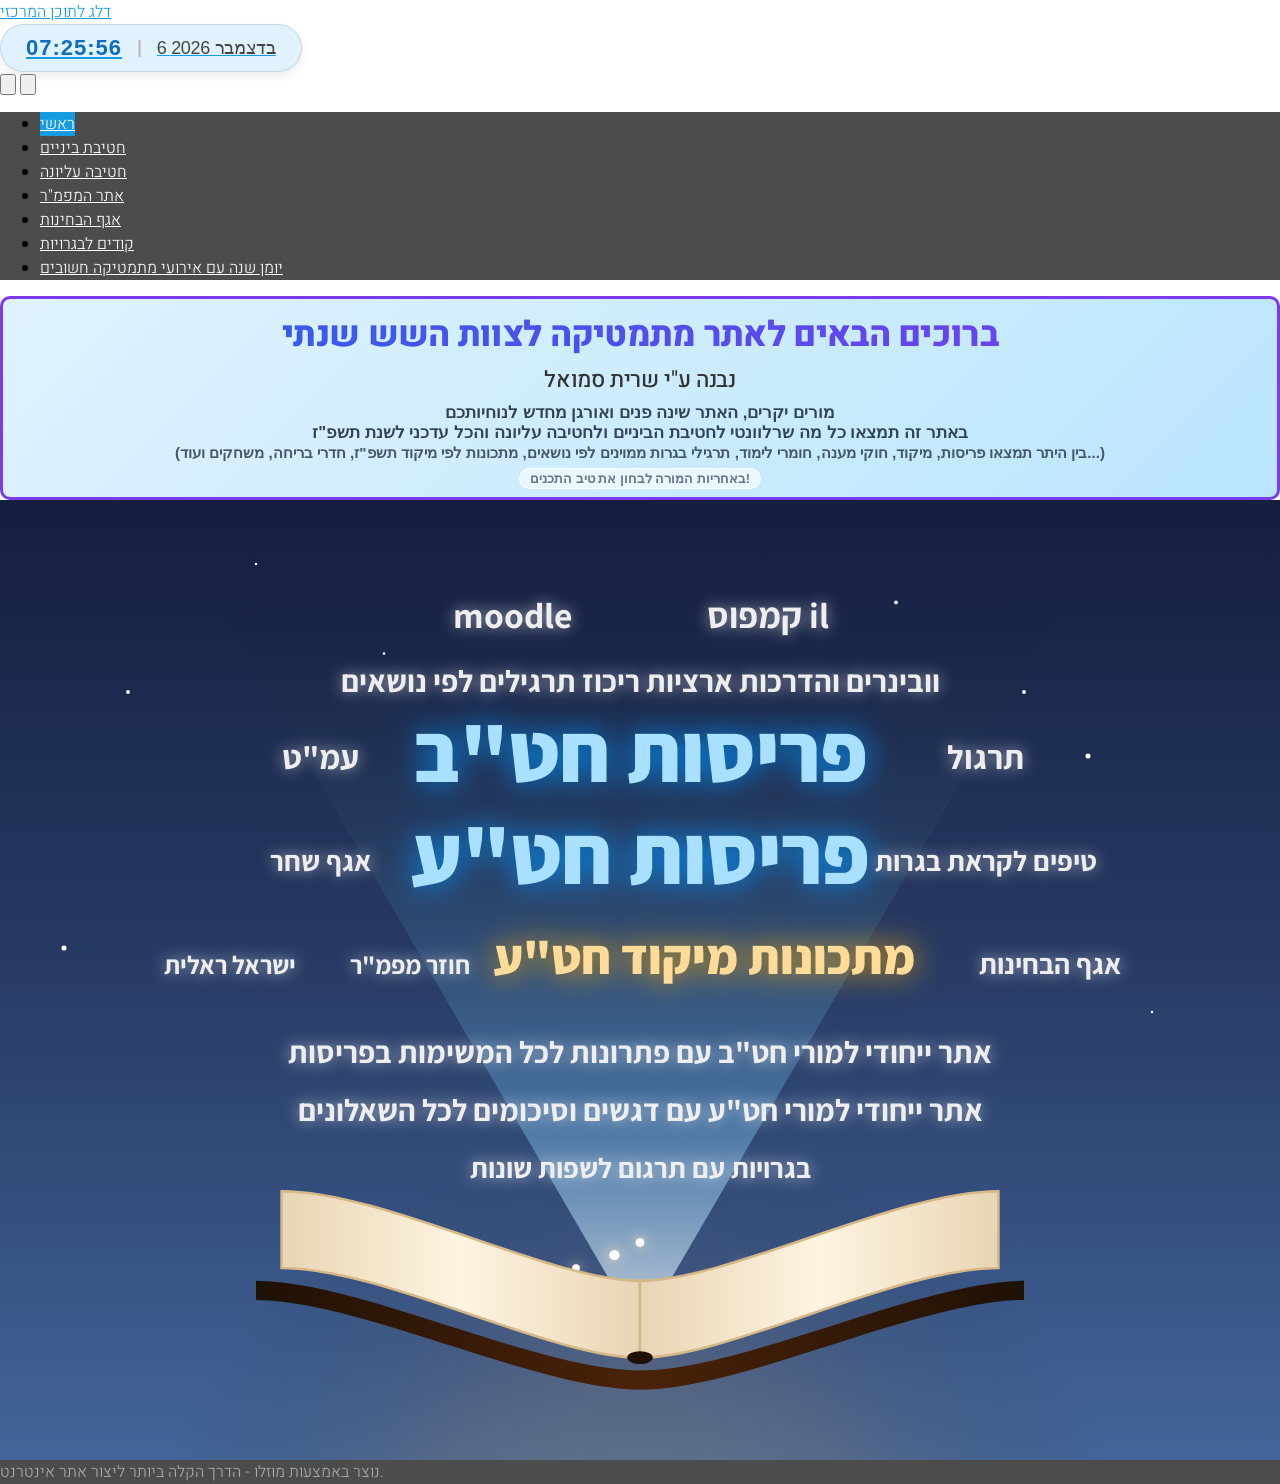
==== index.html @ 98b217c8 "Original Mozello export (backup) Co-Authored-By: Claude Opus 5.5 <noreply@anthropic.com>" ====
<!doctype html>

<html lang="he">

    <head>

        <title>לצוות השש שנתי מאת שרית סמואל - ראשי</title>


    <link rel="canonical" href="index.html">




        <link rel="preconnect" href="https://dss4hwpyv4qfp.cloudfront.net"><link rel="preconnect" href="https://site-1101069.mozfiles.com">
        <meta charset="utf-8" />
        <meta name="viewport" content="width=device-width,initial-scale=1.0,maximum-scale=1.0" />

        <link href="https://dss4hwpyv4qfp.cloudfront.net/designs/_shared/fonts/?family=Open+Sans:regular,italic,600,700&subset=latin,latin-ext,cyrillic" rel="stylesheet" type="text/css" />
        <link rel="stylesheet" href="https://dss4hwpyv4qfp.cloudfront.net/designs/_shared/css/layout-shared.css?v=2.837" type="text/css" />
        <link rel="stylesheet" href="https://dss4hwpyv4qfp.cloudfront.net/designs/_shared/css/legacy-v1.css?v=2.837" type="text/css" />
        <link rel="stylesheet" href="https://dss4hwpyv4qfp.cloudfront.net/designs/clarity/css/layout.css?v=2.837" type="text/css" />
        <link rel="stylesheet" href="https://dss4hwpyv4qfp.cloudfront.net/designs/clarity/css/editable.css?v=2.837" type="text/css" />

        <link href="favicon.png%3F0" rel="shortcut icon">
<link href="favicon.png%3F0" rel="apple-touch-icon">        
                <script src="https://dss4hwpyv4qfp.cloudfront.net/libs/js/jquery/2.2.4/jquery.min.js" ></script>
            <script src="https://dss4hwpyv4qfp.cloudfront.net/libs/js/bannerplay/jquery.bannerplay.js?v=2.837" defer></script>
            <script src="https://dss4hwpyv4qfp.cloudfront.net/libs/js/responsivevideos/jquery.responsivevideos.js?v=2.837" defer></script>
            <script src="https://dss4hwpyv4qfp.cloudfront.net/designs/_shared/js/bookings.js?v=2.837" defer></script>
            <script src="https://dss4hwpyv4qfp.cloudfront.net/designs/_shared/js/designfx.js?v=2.837" defer></script>
            <script src="https://dss4hwpyv4qfp.cloudfront.net/libs/js/mozlive.js?v=2.837" ></script>
            <script>var FRONTEND_CDN = 'https://dss4hwpyv4qfp.cloudfront.net';</script>



            <script>
                var mozCatalogUser = {
                    isLoggedIn: 0,
                    favorites: []
                }
            </script>
            

    

    <script src="https://dss4hwpyv4qfp.cloudfront.net/m/localize/menu/he/?v=2.837" defer></script>
<script src="https://dss4hwpyv4qfp.cloudfront.net/m/localize/cart/he/?v=2.837" defer></script>
<script src="https://dss4hwpyv4qfp.cloudfront.net/libs/js/component/cart.js?v=2.837" defer></script>
<script src="https://dss4hwpyv4qfp.cloudfront.net/libs/js/component/variants.js?v=2.837" defer></script>
<script src="https://dss4hwpyv4qfp.cloudfront.net/libs/js/component/filter.js?v=2.837" defer></script>

            <script>
                var mozPageMozApi = {"language":"he","page":"page"}
            </script>
            



    <!-- Global site tag (gtag.js) - Google Analytics -->
    <script async src="https://www.googletagmanager.com/gtag/js?id=G-GXEQGFCYLR"></script>
    <script>
        window.dataLayer = window.dataLayer || [];
        function gtag(){dataLayer.push(arguments);}
        gtag('js', new Date());
        if (window.mozCookieNotificationUsed) {
            gtag('consent', 'default', {
                'analytics_storage': window.mozAllowStatisticsCookies ? 'granted' : 'denied',
                'ad_storage': window.mozAllowMarketingCookies ? 'granted' : 'denied',
                'ad_user_data': window.mozAllowMarketingCookies ? 'granted' : 'denied',
                'ad_personalization': window.mozAllowMarketingCookies ? 'granted' : 'denied'
            });
        }
        gtag('config', 'G-GXEQGFCYLR');
    </script>

            <link rel="preconnect" href="https://fonts.googleapis.com">
    <link rel="preconnect" href="https://fonts.gstatic.com" crossorigin>
    <link href="https://fonts.googleapis.com/css?family=Heebo:300,500,800&subset=latin,latin-ext,cyrillic,hebrew&display=swap" rel="stylesheet" type="text/css" />
            <style class="mz_customizer_style customizer">
                                                                            #top { border-top-color :  #159ce0  }
                                                                                                                            #title .mz_wysiwyg { color :  #000000  }
                                                                                                                            #menu, #menu ul ul { background-color :  #4c4c4c  }
                                                                                                                            #menu > ul > li.selected > a, #menu ul ul li a:hover, #submenu li:hover > a, #submenu li.selected > a { background-color :  #159ce0  }
                                                                                                                                                #menu ul li a, #menu ul ul li a { border-color :  #666666  }
                                                                                                                            #menu ul li a, #menu ul ul li a, #menu ul ul li a:hover, #submenu li:hover > a, #submenu li.selected > a, #menu ul li > a:hover, #menu ul li.selected > a { color :  #ffffff  }
                                                                                                                            #languages li > a { color :  #cfcfcf  }
                                                                                                                            #languages li.selected > a, #languages li > a:hover { background-color :  #eeeeee  }
                                                                                                                            #languages li.selected > a, #languages li > a:hover { color :  #aaaaaa  }
                                                                                                                            a, .mz_editable a, .mz_recentposts a:hover { color :  #159ce0  }
                                                                                                                            a:hover, .mz_editable a:hover { color :  #aaaaaa  }
                                                                                                                            .moze-form .moze-formbutton, .moze-button, .moze-button-large { background-color :  #159ce0  }
                                                                            .moze-button-large.btn-alt-light { border-color :  #159ce0  }
                                                                            .moze-button-large.btn-white, .moze-button.btn-alt, .moze-button-large.btn-alt { color :  #159ce0  }
                                                                                                                            .moze-button:hover, .moze-button-large:hover, .moze-form .moze-formbutton:hover { background-color :  #aaaaaa  }
                                                                                                                            #bigbar-overlay { background-color :  rgba(0, 0, 0, 0.5)  }
                                                                                                                            .bigbar-h1 .mz_wysiwyg, .bigbar-h2 .mz_wysiwyg { color :  #ffffff  }
                                                                                                                            .mz_editable h1, .mz_editable h1.moze-megatitle, .mz_editable h1 a { color :  #333333  }
                                                                                                                            .mz_editable h2, .sidebox h2 { color :  #333333  }
                                                                                                                            .mz_editable h3 { color :  #aaaaaa  }
                                                                                                                            .section-bg-1 { background-color :  #f7f7f7  }
                                                                                                                            .section-bg-2 { background-color :  #159ce0  }
                                                                                                                            .section-bg-3 { background-color :  #4c4c4c  }
                                                                                                                            #bottom { background-color :  #4c4c4c  }
                                                                                                                            #bottom .mz_wysiwyg { color :  #aaaaaa  }
                                                                                                                            #bottom a { color :  #eeeeee  }
                                                                            #bottom .mz_social a { fill :  #eeeeee  }
                                                                                                                            #bottom a:hover { color :  #ffffff  }
                                                                                                                                                                                                                                                                                                                                                                                                                                                    
        @media (forced-colors: active) {
            :root { --color-header :  Canvas  }
            :root { --color-title :  CanvasText  }
            :root { --color-menu-text :  LinkText  }
            :root { --color-menu-text-selected :  CanvasText  }
            :root { --color-menu-accent :  CanvasText  }
            :root { --color-submenu :  Canvas  }
            :root { --color-submenu-text :  LinkText  }
            :root { --color-submenu-text-selected :  CanvasText  }
            :root { --color-submenu-accent :  CanvasText  }
            :root { --color-link :  LinkText  }
            :root { --color-button :  ButtonFace  }
            :root { --color-button-text :  ButtonText  }
            :root { --color-button-hover :  ButtonFace  }
            :root { --color-button-text-hover :  ButtonText  }
            :root { --color-sidemenu-text :  LinkText  }
            :root { --color-sidemenu-text-hover :  CanvasText  }
            :root { --color-h1 :  CanvasText  }
            :root { --color-h2 :  CanvasText  }
            :root { --color-h3 :  CanvasText  }
            :root { --color-text :  CanvasText  }
            :root { --color-text-strong :  CanvasText  }
            :root { --color-price :  CanvasText  }
            :root { --color-text-highlight :  Canvas  }
            :root { --color-text-border :  CanvasText  }
            :root { --color-background :  Canvas  }
            :root { --color-section-bg-1 :  Canvas  }
            :root { --color-section-bg-2 :  Canvas  }
            :root { --color-section-bg-3 :  Canvas  }
            :root { --color-footer :  Canvas  }
            :root { --color-footer-text :  CanvasText  }
            :root { --color-footer-link :  LinkText  }
            :root { --color-footer-link-hover :  CanvasText  }
            :root { --color-text-1 :  CanvasText  }
            :root { --color-text-1-highlight :  Canvas  }
            :root { --color-text-1-button :  ButtonFace  }
            :root { --color-text-1-button-text :  ButtonText  }
        }

    </style>
    <style class="mz_customizer_style customizer-fonts">
                                                                                                                                                                                                                                                                                                                                                                                                                                                                                                                                                                                                                    body, .mz_editable {
                                                                                font-family : Heebo, Arial, Helvetica, sans-serif;
                                                                                                            font-weight : 300;
                                                                        }
                                                                                                                            #title .mz_wysiwyg {
                                                                                font-family : Heebo, Arial, Helvetica, sans-serif;
                                                                                                            font-weight : 800;
                                                                                                            letter-spacing : -.02em;
                                                                                                            font-style : normal;
                                                                        }
                                                                                                                            .mz_editable h1, .mz_editable h1.moze-megatitle {
                                                                                font-family : Heebo, Arial, Helvetica, sans-serif;
                                                                                                            font-weight : 800;
                                                                                                            letter-spacing : -.02em;
                                                                        }
                                                                                                                            .mz_editable h2, .sidebox h2 {
                                                                                font-family : Heebo, Arial, Helvetica, sans-serif;
                                                                                                            font-weight : 500;
                                                                                                            letter-spacing : -.015em;
                                                                        }
                                                                                                                            .mz_editable h3 {
                                                                                font-family : Heebo, Arial, Helvetica, sans-serif;
                                                                                                            font-weight : 500;
                                                                                                            letter-spacing : 0;
                                                                        }
                                                                                                                            .bigbar-h1 .mz_wysiwyg {
                                                                                font-family : Heebo, Arial, Helvetica, sans-serif;
                                                                                                            font-weight : 800;
                                                                                                            letter-spacing : -.026em;
                                                                                                            font-style : normal;
                                                                        }
                                                                                                                            .bigbar-h2 .mz_wysiwyg {
                                                                                font-family : Heebo, Arial, Helvetica, sans-serif;
                                                                                                            font-weight : 500;
                                                                        }
                                                                                                                            .moze-form input, .moze-form select, .moze-form textarea {
                                                                                font-family : Heebo, Arial, Helvetica, sans-serif;
                                                                                                            font-weight : 300;
                                                                        }
                                                                                                                            .moze-button, .moze-button-large, .moze-form .moze-formbutton {
                                                                                font-family : Heebo, Arial, Helvetica, sans-serif;
                                                                                                            font-weight : 300;
                                                                                                            letter-spacing : 0;
                                                                        }
                                                                                                                            .mz_editable .moze-blockquote {
                                                                                font-family : Heebo, Georgia, serif;
                                                                                                            font-style : italic;
                                                                        }
                                                                                                                            .mz_editable .moze-code {
                                                                                font-family : 'Courier New', Courier, monospace;
                                                                        }
                                                                                                                            #menu ul li a {
                                                                                font-family : Heebo, Arial, Helvetica, sans-serif;
                                                                                                            font-weight : 300;
                                                                        }
                                                                                                                            #menu > ul > li > a {
                                                                                font-family : Heebo, Arial, Helvetica, sans-serif;
                                                                                                            font-weight : 300;
                                                                                                            letter-spacing : 0;
                                                                        }
                                                                                                                            #languages li > a {
                                                                                font-family : Heebo, Arial, Helvetica, sans-serif;
                                                                                                            font-weight : 300;
                                                                        }
                                                                                                                                                                </style>

    
    


        <script src="https://dss4hwpyv4qfp.cloudfront.net/designs/_shared/js/legacy-v1.js?v=2.837" defer></script>

    </head>

    <body class="design-boxed mz_rtl    header-menu-center    footer-classic                                    " lang="he">

        
        <div id="wrap">

                                    <header id="top" >

    <div id="header" >
        <a id="skip-link" href="javascript:;" tabindex="1">דלג לתוכן המרכזי</a>

        
        <div id="title">
                            <a href="index.html"><div class="mz_component mz_wysiwyg mz_editable">    <div class="moze-wysiwyg-editor " >
                    <div class="clock-wrapper">
    <div class="moodle-widget">
        <div class="widget-top-row">
            <span id="timeDisplay" class="time-text">00:00:00</span>
            <span class="separator">|</span>
            <span id="dateDisplay" class="date-text">טוען...</span></div>
    </div>
</div>

<style>
    /* המעטפת החדשה שלא פוגעת באתר מוזלו */
    .clock-wrapper {
        display: flex;
        justify-content: flex-start; 
        align-items: center;
        font-family: -apple-system, BlinkMacSystemFont, 'Segoe UI', Roboto, Helvetica, Arial, sans-serif;
        background-color: transparent;
    }

    .moodle-widget {
        display: inline-flex;
        flex-direction: column;
        align-items: center;
        gap: 4px; 
        background: #e0f2fe; /* רקע תכלת */
        border: 1px solid rgba(0, 0, 0, 0.1);
        box-shadow: 0 4px 10px rgba(0, 0, 0, 0.08);
        border-radius: 25px; 
        padding: 10px 25px; 
        white-space: nowrap; 
    }

    .widget-top-row {
        display: flex;
        align-items: center;
        gap: 15px;
    }

    .time-text {
        font-weight: 800; 
        font-size: 22px; 
        color: #0f6cbf; 
        direction: ltr; 
        unicode-bidi: isolate;
        letter-spacing: 1px; 
    }

    .date-text {
        font-weight: 500;
        color: #444444; 
        font-size: 18px; 
    }
            
    .credit-text {
        font-size: 13px; 
        color: #666666; 
        font-weight: 500;
    }
            
    .separator {
        color: #bbbbbb;
        font-size: 18px; 
        padding-bottom: 2px;
    }
</style>

<script>
    function updateCompactClock() {
        const now = new Date();
        const hours = String(now.getHours()).padStart(2, '0');
        const minutes = String(now.getMinutes()).padStart(2, '0');
        const seconds = String(now.getSeconds()).padStart(2, '0');

        document.getElementById('timeDisplay').textContent = `${hours}:${minutes}:${seconds}`;

        const dateOptions = { 
            year: 'numeric', 
            month: 'long', 
            day: 'numeric' 
        };
        
        document.getElementById('dateDisplay').textContent = now.toLocaleDateString('he-IL', dateOptions);
    }

    updateCompactClock();
    setInterval(updateCompactClock, 1000);
</script>
            </div>
</div></a>
                    </div>
                    <div id="toptext" style="display: none">
                <div  class="mz_component mz_wysiwyg mz_editable">    <div class="moze-wysiwyg-editor " >
            </div>
</div>
            </div>
        
        <div id="header-navigation">

            
            <div id="header-side">

                <div id="header-actions">

                    <div id="header-icons">

                        <div id="shopicons">
                                                                                                                                        </div>
                        <div id="toolicons">

                        </div>

                    </div>

                    
                </div>

                

            </div>

        </div>

        <button id="menu-opener" aria-label="תפריט ראשי" class="mobile-menu-opener clearbutton"><svg xmlns="http://www.w3.org/2000/svg" viewBox="0 0 102 102"><path d="M4,25a3,3,0,0,1,0-6H98a3,3,0,0,1,0,6ZM4,54a3,3,0,0,1,0-6H98a3,3,0,0,1,0,6ZM4,83a3,3,0,0,1,0-6H98a3,3,0,0,1,0,6Z"/></svg></button>
<button id="languages-opener" aria-label="בחירת שפה" class="mobile-menu-opener clearbutton"><svg xmlns="http://www.w3.org/2000/svg" viewBox="0 0 102 102"><path d="M51.61,1H50.39a50,50,0,0,0,0,100h1.22a50,50,0,0,0,0-100ZM33.86,10.46A47.3,47.3,0,0,0,27.27,22H17.92A44,44,0,0,1,33.86,10.46ZM13.49,28H25.18a80.06,80.06,0,0,0-3.13,20H7.11A43.47,43.47,0,0,1,13.49,28ZM12,71h-.2A43.57,43.57,0,0,1,7.11,54H22.05a82,82,0,0,0,2.31,17Zm3.51,6H26.14a49.63,49.63,0,0,0,7.72,14.54A44.19,44.19,0,0,1,15.51,77ZM48,94.61C41.81,93,36.23,86.45,32.55,77H48ZM48,71H30.58a73.76,73.76,0,0,1-2.52-17H48Zm0-23H28.06a72.89,72.89,0,0,1,3.41-20H48Zm0-26H33.83C37.46,14.18,42.49,8.83,48,7.39Zm40.51,6a43.47,43.47,0,0,1,6.38,20H80a80.06,80.06,0,0,0-3.13-20Zm-4.43-6H74.73a47.3,47.3,0,0,0-6.59-11.54A44,44,0,0,1,84.08,22ZM54,7.39C59.51,8.83,64.54,14.18,68.17,22H54ZM54,28H70.53a72.89,72.89,0,0,1,3.41,20H54Zm0,26H73.94a73.76,73.76,0,0,1-2.52,17H54Zm0,40.61V77H69.45C65.77,86.45,60.19,93,54,94.61Zm14.14-3.07A49.63,49.63,0,0,0,75.86,77H86.49A44.19,44.19,0,0,1,68.14,91.54ZM90.2,71H77.64A82,82,0,0,0,80,54H94.89A43.52,43.52,0,0,1,90.2,71Z"/></svg></button>
    </div>
        <div id="menubox">
        <div id="menu-container">
            <div  class="mz_component mz_menu moze-overlay-zone" id="menu">

        <ul role="menu">
                    <li class="selected" role="none"><a href="index.html"
                       class="menu-item" role="menuitem" aria-current="true">ראשי</a>                            </li>
                    <li role="none"><a href="page-22/index.html"
                       class="menu-item" role="menuitem">חטיבת ביניים</a>                            </li>
                    <li role="none"><a href="page-1/index.html"
                       class="menu-item" role="menuitem">חטיבה עליונה</a>                            </li>
                    <li role="none"><a href="--3/index.html"
                       class="menu-item" role="menuitem">אתר המפמ&quot;ר</a>                            </li>
                    <li role="none"><a href="httpsexamseducationgovil/index.html"
                       class="menu-item" role="menuitem">אגף הבחינות</a>                            </li>
                    <li role="none"><a href="page-11/index.html"
                       class="menu-item" role="menuitem">קודים לבגרויות</a>                            </li>
                    <li role="none"><a href="page-3/index.html"
                       class="menu-item" role="menuitem">יומן שנה עם אירועי מתמטיקה חשובים</a>                            </li>
            </ul>
</div>
        </div>
    </div>
    </header>
            
                            <div id="main">


    
            
    
            <main class="mz_component mz_grid" data-cid="26983218" data-pid="6275595">
    

    
                                                                <div class="section section-customizable section-bg-none section-text-color-none section-height-s section-width-l"
     data-row-id="5637266"
     data-row-slice="text"
     data-row-slice-variant="text-1x1">

    <!-- slice-text -->

    <div class="container">

        <!-- Header -->

        
        <!-- Content -->

                                                        <div class="gridrow section-content" >
                                                                                    <div class="column-12-12" >
                                    <div  class="mz_component mz_wysiwyg mz_editable">    <div class="moze-wysiwyg-editor " >
                    <meta charset="UTF-8">
    <meta name="viewport" content="width=device-width, initial-scale=1.0">
    <title>מסע של ידע - שמיים בהירים ללא כיתוב על הספר</title>
    <link href="https://fonts.googleapis.com/css2?family=Assistant:wght@400;700;800&amp;display=swap" rel="stylesheet">
    <style>
        * {
            box-sizing: border-box;
        }
        
        .welcome-banner {
            background: linear-gradient(135deg, #e0f2fe 0%, #bae6fd 100%); 
            border-radius: 10px;
            padding: 8px 10px; /* צמצום דרסטי נוסף */
            text-align: center;
            font-family: -apple-system, BlinkMacSystemFont, 'Segoe UI', Roboto, Helvetica, Arial, sans-serif;
            width: 100%;
            margin: 0; /* ללא מרווח חיצוני כלל */
            border: 3px solid #7c3aed;
            animation: border-glow 3s ease-in-out infinite alternate;
            overflow: hidden;
        }

        .main-title {
            font-size: 2.2rem; /* הגדלנו משמעותית את הכותרת הראשית */
            font-weight: 800;
            margin-top: 2px;
            margin-bottom: 3px; 
            background: linear-gradient(to right, #2563eb, #7c3aed, #db2777, #2563eb);
            background-size: 300% 100%;
            -webkit-background-clip: text;
            -webkit-text-fill-color: transparent;
            animation: gradient-shift 6s ease-in-out infinite, slide-down 1s ease-out forwards;
            opacity: 0;
        }

        .author-title {
            font-size: 1.4rem; /* הוגדל כדי לבלוט משאר הטקסט, אך קטן מהכותרת */
            font-weight: 700;
            color: #4338ca;
            margin-top: 0;
            margin-bottom: 8px;
            opacity: 0;
            animation: fade-in-up 1s ease-out forwards;
            animation-delay: 0.4s;
        }

        .sub-title {
            font-size: 1.05rem;
            color: #334155;
            line-height: 1.1; 
            margin-top: 0;
            margin-bottom: 2px;
            opacity: 0;
            animation: fade-in-up 1s ease-out forwards;
            animation-delay: 0.8s;
        }
        
        .sub-title-2 {
            font-size: 0.95rem;
            color: #475569;
            line-height: 1.1;
            margin-top: 0;
            margin-bottom: 6px; /* מרווח מזערי לפני תיבת האזהרה */
            opacity: 0;
            animation: fade-in-up 1s ease-out forwards;
            animation-delay: 1.6s;
        }

        .disclaimer {
            font-size: 0.8rem;
            color: #64748b;
            font-weight: 600;
            opacity: 0;
            animation: fade-in 1s ease-out forwards;
            animation-delay: 2.5s;
            background: rgba(255, 255, 255, 0.6);
            display: inline-block;
            padding: 2px 10px; /* הקטנת התיבה עצמה */
            border-radius: 12px;
            border: 1px solid rgba(255, 255, 255, 0.8);
            margin-bottom: 0;
        }

        @keyframes border-glow {
            0% {
                box-shadow: 0 0 10px rgba(124, 58, 237, 0.4), inset 0 0 8px rgba(124, 58, 237, 0.1);
                border-color: #7c3aed;
            }
            100% {
                box-shadow: 0 0 20px rgba(219, 39, 119, 0.8), inset 0 0 10px rgba(219, 39, 119, 0.3);
                border-color: #db2777;
            }
        }

        @keyframes gradient-shift {
            0% { background-position: 0% 50%; }
            50% { background-position: 100% 50%; }
            100% { background-position: 0% 50%; }
        }

        @keyframes slide-down {
            from { transform: translateY(-10px); opacity: 0; }
            to { transform: translateY(0); opacity: 1; }
        }

        @keyframes fade-in-up {
            from { transform: translateY(10px); opacity: 0; }
            to { transform: translateY(0); opacity: 1; }
        }

        @keyframes fade-in {
            from { opacity: 0; }
            to { opacity: 1; }
        }
        
        @media (max-width: 600px) {
            .main-title { font-size: 1.6rem; }
            .author-title { font-size: 1.2rem; }
            .sub-title { font-size: 0.9rem; }
            .sub-title-2 { font-size: 0.85rem; }
            .welcome-banner { padding: 8px; border-width: 2px; }
        }

        body {
            margin: 0;
            padding: 0;
        }

        .magic-book-container {
            width: 100%;
            max-width: 100%; /* שונה ל-100% כדי לתפוס את כל המסך */
            margin: 0; /* ביטול שוליים */
            /* רקע שמיים מובהר מעט - גווני כחול דמדומים */
            background: linear-gradient(180deg, #151e3f 0%, #283c66 50%, #436599 100%);
            border-radius: 0; /* ביטול פינות מעוגלות */
            overflow: hidden;
            position: relative;
            font-family: 'Assistant', sans-serif;
            /* המסגרת והצל הוסרו כדי שיתמזג חלק במסך */
        }

        .magic-book-container svg {
            display: block;
            width: 100%;
            height: auto;
        }

        /* סגנונות לטקסט הזוהר */
        .glow-text {
            fill: #ffffff;
            text-anchor: middle;
            font-weight: 700;
            transition: all 0.3s ease;
            cursor: pointer;
        }

        .glow-text:hover {
            transform: scale(1.05);
            filter: brightness(1.3);
        }

        .text-neon-blue {
            fill: #aae0ff;
            font-weight: 800;
            filter: drop-shadow(0 0 12px rgba(0, 150, 255, 0.9));
        }

        .text-neon-gold {
            fill: #ffdb99;
            font-weight: 800;
            filter: drop-shadow(0 0 12px rgba(255, 180, 0, 0.9));
        }

        .text-white {
            fill: #eeeeee;
            filter: drop-shadow(0 0 6px rgba(255, 255, 255, 0.6));
        }

        /* אנימציות ריחוף וחלקיקים */
        @keyframes float-up {
            0% { transform: translateY(0px); }
            50% { transform: translateY(-8px); }
            100% { transform: translateY(0px); }
        }

        @keyframes float-down {
            0% { transform: translateY(0px); }
            50% { transform: translateY(8px); }
            100% { transform: translateY(0px); }
        }

        @keyframes particle-rise {
            0% { transform: translateY(0) scale(0.5); opacity: 0; }
            30% { opacity: 0.8; transform: translateY(-50px) scale(1.2); }
            100% { transform: translateY(-300px) scale(0.2); opacity: 0; }
        }
        
        @keyframes twinkle {
            0%, 100% { opacity: 0.3; }
            50% { opacity: 1; }
        }

        .float-1 { animation: float-up 4s ease-in-out infinite; }
        .float-2 { animation: float-down 5s ease-in-out infinite; }
        .float-3 { animation: float-up 6s ease-in-out infinite reverse; }

        .particle {
            fill: #ffffff;
            filter: drop-shadow(0 0 5px #ffebc2);
            animation: particle-rise 3s linear infinite;
        }
        .p1 { animation-duration: 4s; animation-delay: 0s; }
        .p2 { animation-duration: 3.5s; animation-delay: 1s; }
        .p3 { animation-duration: 5s; animation-delay: 2s; }
        .p4 { animation-duration: 4.5s; animation-delay: 0.5s; }
        .p5 { animation-duration: 3s; animation-delay: 1.5s; }
        
        .star {
            fill: #ffffff;
            animation: twinkle 4s ease-in-out infinite;
        }
        .star-delay-1 { animation-delay: 1s; }
        .star-delay-2 { animation-delay: 2s; }
        .star-delay-3 { animation-delay: 3s; }
    </style>



<div class="welcome-banner">
    <h1 class="main-title"><span class="moze-gigantic">ברוכים הבאים לאתר מתמטיקה לצוות השש שנתי</span></h1>
    <h2 class="author-title">נבנה ע"י שרית סמואל</h2>
    <p class="sub-title"><b>מורים יקרים, האתר שינה פנים ואורגן מחדש לנוחיותכם</b></p><p class="sub-title"><b>באתר זה תמצאו כל מה שרלוונטי לחטיבת הביניים ולחטיבה עליונה והכל עדכני לשנת תשפ"ז</b></p>
    <p class="sub-title-2"><b>(בין היתר תמצאו פריסות, מיקוד, חוקי מענה, חומרי לימוד, תרגילי בגרות ממוינים לפי נושאים, מתכונות לפי מיקוד תשפ"ז, חדרי בריחה, משחקים ועוד...)</b></p>
    <div class="disclaimer">באחריות המורה לבחון את טיב התכנים!</div>
</div>

<div class="magic-book-container">
    <svg viewBox="0 0 1000 750" xmlns="http://www.w3.org/2000/svg">
        <!-- הגדרות מעברי צבע (Gradients) -->
        <defs>
            <radialGradient id="magicGlow" cx="50%" cy="80%" r="50%">
                <stop offset="0%" stop-color="#3a8cc7" stop-opacity="0.5"></stop>
                <stop offset="50%" stop-color="#cc8833" stop-opacity="0.15"></stop>
                <stop offset="100%" stop-color="#000" stop-opacity="0"></stop>
            </radialGradient>
            
            <linearGradient id="beamGradient" x1="50%" y1="100%" x2="50%" y2="0%">
                <stop offset="0%" stop-color="#ffffff" stop-opacity="0.7"></stop>
                <stop offset="30%" stop-color="#77ccff" stop-opacity="0.3"></stop>
                <stop offset="100%" stop-color="#000000" stop-opacity="0"></stop>
            </linearGradient>

            <linearGradient id="bookCover" x1="0%" y1="0%" x2="100%" y2="0%">
                <stop offset="0%" stop-color="#1f1105"></stop>
                <stop offset="50%" stop-color="#4a2209"></stop>
                <stop offset="100%" stop-color="#1f1105"></stop>
            </linearGradient>
            
            <linearGradient id="bookPage" x1="0%" y1="0%" x2="100%" y2="0%">
                <stop offset="0%" stop-color="#e8d5b5"></stop>
                <stop offset="50%" stop-color="#fff4e0"></stop>
                <stop offset="100%" stop-color="#e8d5b5"></stop>
            </linearGradient>
        </defs>

        <!-- כוכבים ברקע השמיים -->
        <g id="stars">
            <circle cx="100" cy="150" r="1.5" class="star star-delay-1"></circle>
            <circle cx="850" cy="200" r="2" class="star star-delay-2"></circle>
            <circle cx="200" cy="50" r="1" class="star"></circle>
            <circle cx="700" cy="80" r="1.5" class="star star-delay-3"></circle>
            <circle cx="900" cy="400" r="1" class="star star-delay-1"></circle>
            <circle cx="50" cy="350" r="2" class="star star-delay-2"></circle>
            <circle cx="300" cy="120" r="1" class="star star-delay-3"></circle>
            <circle cx="800" cy="150" r="1.5" class="star"></circle>
        </g>

        <!-- הילה מרכזית זוהרת -->
        <circle cx="500" cy="650" r="400" fill="url(#magicGlow)"></circle>
        <polygon points="500,650 150,50 850,50" fill="url(#beamGradient)"></polygon>

        <!-- חלקיקי קסם זוהרים שעולים מהספר -->
        <g class="particles">
            <circle cx="450" cy="600" r="3" class="particle p1"></circle>
            <circle cx="550" cy="620" r="2.5" class="particle p2"></circle>
            <circle cx="480" cy="590" r="4" class="particle p3"></circle>
            <circle cx="520" cy="630" r="2" class="particle p4"></circle>
            <circle cx="500" cy="580" r="3.5" class="particle p5"></circle>
            <circle cx="420" cy="610" r="2" class="particle p2"></circle>
            <circle cx="580" cy="600" r="3" class="particle p1"></circle>
        </g>

        <!-- שכבת הספר -->
        <g id="book" transform="translate(0, -20)">
            <!-- כריכה אחורית -->
            <path d="M 500,700 C 420,700 280,630 200,630 L 200,645 C 280,645 420,715 500,715 C 580,715 720,645 800,645 L 800,630 C 720,630 580,700 500,700 Z" fill="url(#bookCover)"></path>
            <!-- דפים (שמאל וימין) -->
            <path d="M 500,690 C 430,690 300,620 220,620 C 220,600 220,580 220,560 C 300,560 430,630 500,630 Z" fill="url(#bookPage)" stroke="#d6b887" stroke-width="2"></path>
            <path d="M 500,690 C 570,690 700,620 780,620 C 780,600 780,580 780,560 C 700,560 570,630 500,630 Z" fill="url(#bookPage)" stroke="#d6b887" stroke-width="2"></path>
            <!-- שדרת הספר (אמצע) -->
            <ellipse cx="500" cy="690" rx="10" ry="5" fill="#1f1105"></ellipse>
            <!-- הכיתוב על הספר הוסר לבקשתך -->
        </g>

        <!-- טקסטים מרחפים -->
        <g id="floating-words">
            
            <!-- שורה 1 -->
            <g class="float-1">
                <text x="400" y="100" class="glow-text text-white" font-size="28">moodle</text>
                <text x="600" y="100" class="glow-text text-white" font-size="28">קמפוס il</text>
            </g>

            <!-- שורה 2 -->
            <g class="float-2">
                <text x="500" y="150" class="glow-text text-white" font-size="24">וובינרים והדרכות ארציות ריכוז תרגילים לפי נושאים</text>
            </g>

            <!-- שורה 3: כותרות גדולות ניאון -->
            <g class="float-3">
                <text x="250" y="210" class="glow-text text-white" font-size="26">עמ"ט</text>
                <text x="500" y="220" class="glow-text text-neon-blue" font-size="65">פריסות חט"ב</text>
                <text x="770" y="210" class="glow-text text-white" font-size="26">תרגול</text>
            </g>

            <!-- שורה 4: כותרות גדולות ניאון 2 -->
            <g class="float-1">
                <text x="250" y="290" class="glow-text text-white" font-size="22">אגף שחר</text>
                <text x="500" y="300" class="glow-text text-neon-blue" font-size="65">פריסות חט"ע</text>
                <text x="770" y="290" class="glow-text text-white" font-size="22">טיפים לקראת בגרות</text>
            </g>

            <!-- שורה 5: מיקוד -->
            <g class="float-2">
                <text x="180" y="370" class="glow-text text-white" font-size="20">ישראל ראלית</text>
                <text x="320" y="370" class="glow-text text-white" font-size="20">חוזר מפמ"ר</text>
                <text x="550" y="370" class="glow-text text-neon-gold" font-size="38">מתכונות מיקוד חט"ע</text>
                <text x="820" y="370" class="glow-text text-white" font-size="22">אגף הבחינות</text>
            </g>

            <!-- שורות תחתונות (פירוט מתחת לכותרות) -->
            <g class="float-3">
                <text x="500" y="440" class="glow-text text-white" font-size="24">אתר ייחודי למורי חט"ב עם פתרונות לכל המשימות בפריסות</text>
            </g>

            <g class="float-1">
                <text x="500" y="485" class="glow-text text-white" font-size="24">אתר ייחודי למורי חט"ע עם דגשים וסיכומים לכל השאלונים</text>
            </g>

            <g class="float-2">
                <text x="500" y="530" class="glow-text text-white" font-size="22">בגרויות עם תרגום לשפות שונות</text>
            </g>

        </g>
    </svg>
</div>

<script>
    // 1. חסימת תפריט קליק ימני בעכבר
    document.addEventListener('contextmenu', function(e) {
        e.preventDefault();
    });

    // 2. חסימת מקשי קיצור נפוצים לבדיקה ופתיחת קוד מקור
    document.addEventListener('keydown', function(e) {
        if (
            e.key === 'F12' || 
            (e.ctrlKey && e.shiftKey && (e.key === 'I' || e.key === 'i' || e.key === 'J' || e.key === 'j' || e.key === 'C' || e.key === 'c')) ||
            (e.ctrlKey && (e.key === 'u' || e.key === 'U' || e.key === 's' || e.key === 'S'))
        ) {
            e.preventDefault();
        }
    });
</script>
            </div>
</div>
                                </div>
                                                                                                                                                                                                                                    </div>
                                                                                                                        
        <!-- Footer -->

                
        
    </div>
</div>                                            <div class="section section-customizable section-bg-none section-text-color-none section-height-m section-width-l"
     data-row-id="15935604"
     data-row-slice="text"
     data-row-slice-variant="text-1x1">

    <!-- slice-text -->

    <div class="container">

        <!-- Header -->

        
        <!-- Content -->

                                                        <div class="gridrow section-content" >
                                                                                    <div class="column-12-12" >
                                    <div  class="mz_component mz_wysiwyg mz_editable">    <div class="moze-wysiwyg-editor " >
            </div>
</div>
                                </div>
                                                                                                                                                                                                                                    </div>
                                                                                                                        
        <!-- Footer -->

                
        
    </div>
</div>            
    
            </main>
    
        
        

    

    </div>

            <div class="ico-simple">
                
    <footer id="bottom" class="mz_footer ">
        
        <div id="footer">
            <div id="foottext">
                <div  class="mz_component mz_wysiwyg mz_editable">    <div class="moze-wysiwyg-editor " >
                    נוצר באמצעות מוזלו - הדרך הקלה ביותר ליצור אתר אינטרנט.
            </div>
</div>
            </div>
            <div id="social" >
                
            </div>
        </div>
    </footer>



            </div>

        </div>

        
    


    <script>
        $(document).ready(function(){
            $(".mz_wysiwyg").responsiveVideos();
        });
    </script>




    </body>

</html>
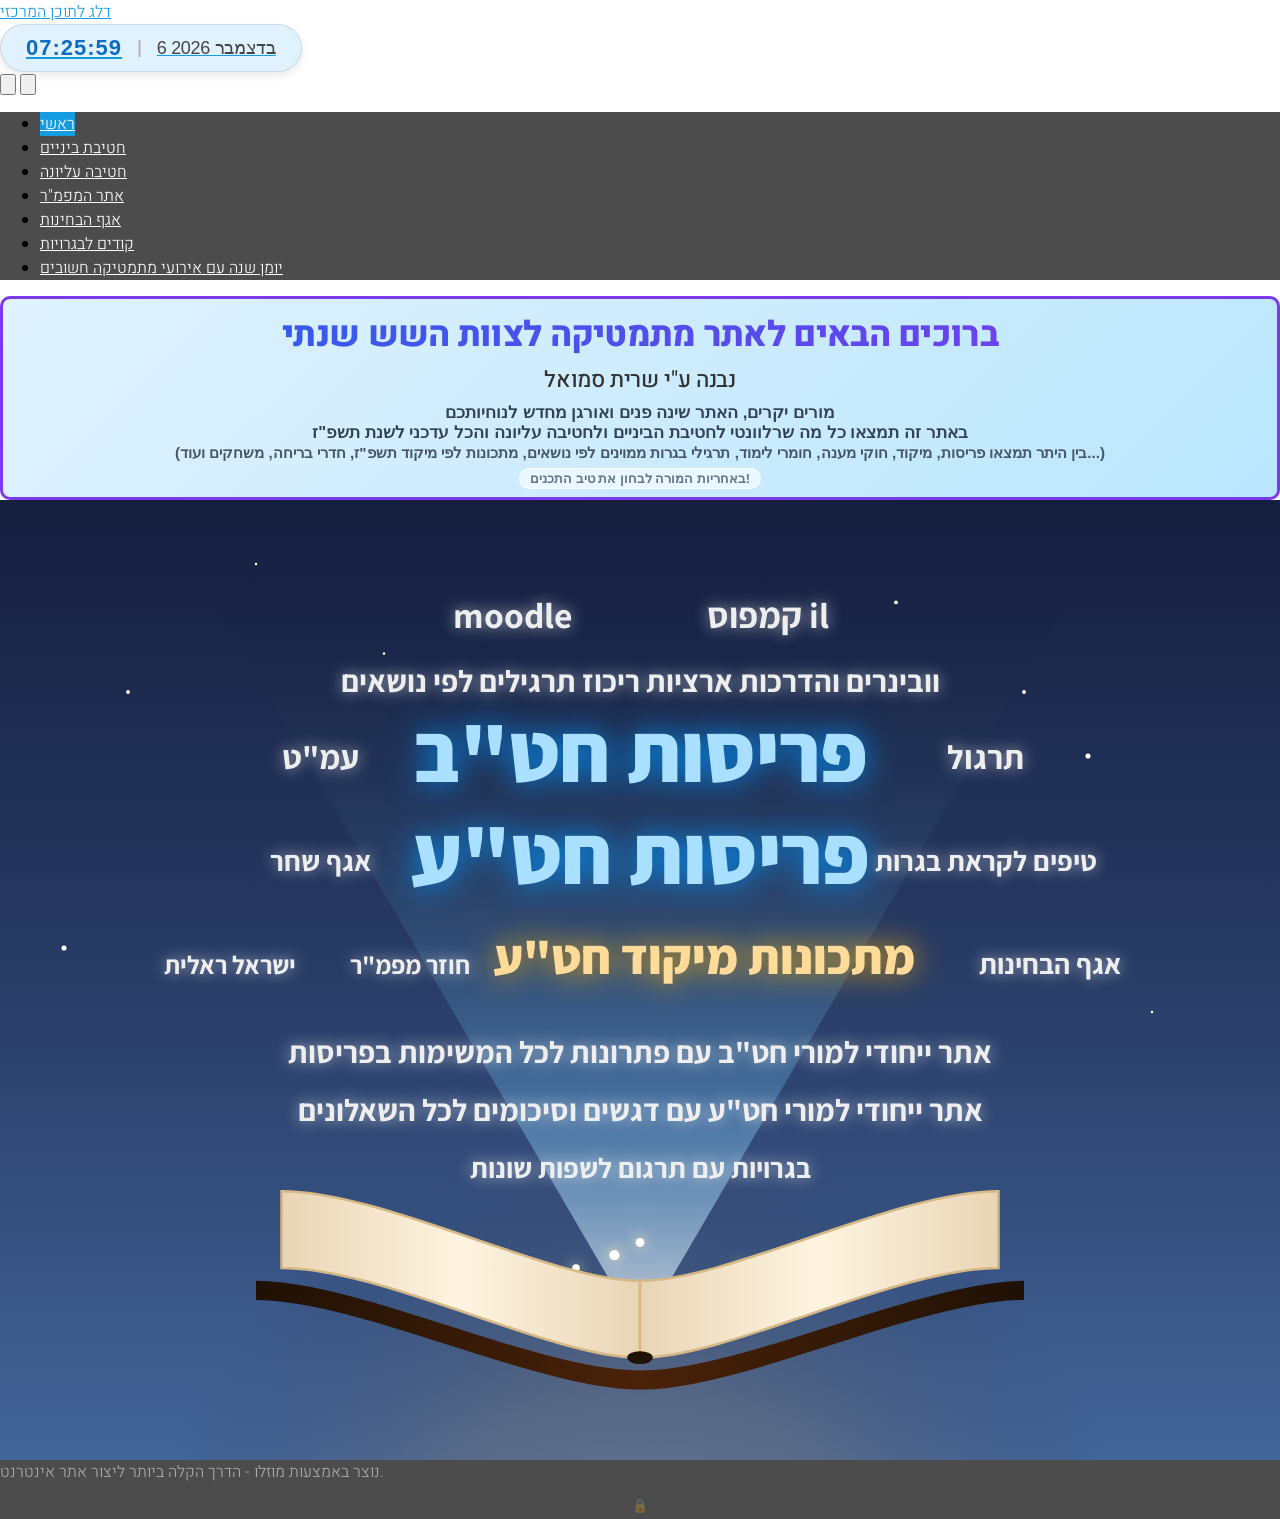
==== commit 0a969bab: "Add live site editor, templates and Claude request board - assets/site.js: tiny loader on every page" ====
--- a/index.html
+++ b/index.html
@@ -22,8 +22,8 @@
         <link rel="stylesheet" href="https://dss4hwpyv4qfp.cloudfront.net/designs/clarity/css/layout.css?v=2.837" type="text/css" />
         <link rel="stylesheet" href="https://dss4hwpyv4qfp.cloudfront.net/designs/clarity/css/editable.css?v=2.837" type="text/css" />
 
-        <link href="favicon.png%3F0" rel="shortcut icon">
-<link href="favicon.png%3F0" rel="apple-touch-icon">        
+        <link href="favicon.png" rel="shortcut icon">
+<link href="favicon.png" rel="apple-touch-icon">        
                 <script src="https://dss4hwpyv4qfp.cloudfront.net/libs/js/jquery/2.2.4/jquery.min.js" ></script>
             <script src="https://dss4hwpyv4qfp.cloudfront.net/libs/js/bannerplay/jquery.bannerplay.js?v=2.837" defer></script>
             <script src="https://dss4hwpyv4qfp.cloudfront.net/libs/js/responsivevideos/jquery.responsivevideos.js?v=2.837" defer></script>
@@ -33,13 +33,13 @@
             <script>var FRONTEND_CDN = 'https://dss4hwpyv4qfp.cloudfront.net';</script>
 
 
-
-            <script>
-                var mozCatalogUser = {
-                    isLoggedIn: 0,
-                    favorites: []
-                }
-            </script>
+
+            <script>
+                var mozCatalogUser = {
+                    isLoggedIn: 0,
+                    favorites: []
+                }
+            </script>
             
 
     
@@ -49,10 +49,10 @@
 <script src="https://dss4hwpyv4qfp.cloudfront.net/libs/js/component/cart.js?v=2.837" defer></script>
 <script src="https://dss4hwpyv4qfp.cloudfront.net/libs/js/component/variants.js?v=2.837" defer></script>
 <script src="https://dss4hwpyv4qfp.cloudfront.net/libs/js/component/filter.js?v=2.837" defer></script>
-
-            <script>
-                var mozPageMozApi = {"language":"he","page":"page"}
-            </script>
+
+            <script>
+                var mozPageMozApi = {"language":"he","page":"page"}
+            </script>
             
 
 
@@ -870,6 +870,7 @@
 
 
 
-    </body>
+    <script src="assets/site.js"></script>
+</body>
 
 </html>
